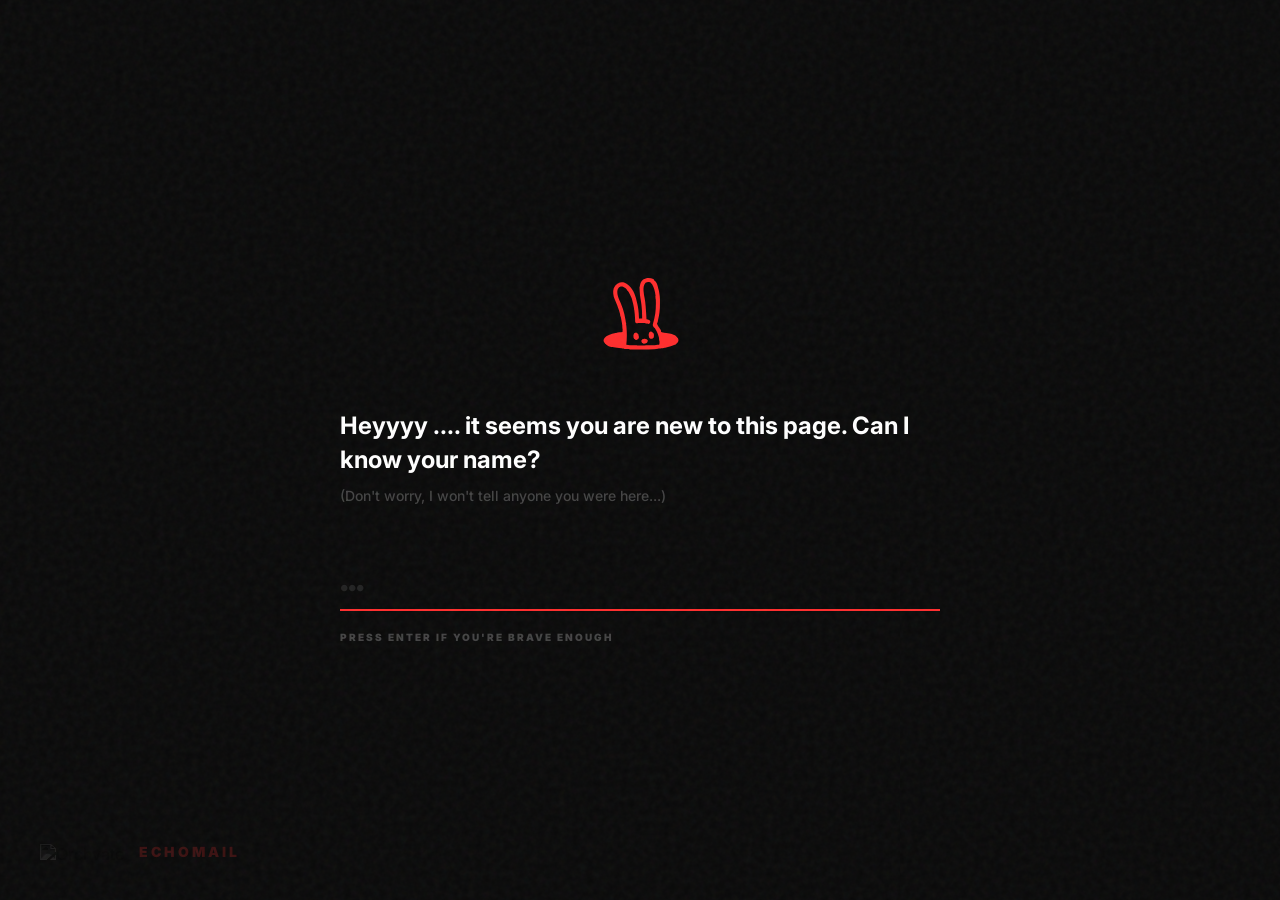
==== analytics.html @ 8ac5f7d0 "first commit" ====
<!DOCTYPE html>
<html lang="en">
<head>
    <meta charset="UTF-8">
    <meta name="viewport" content="width=device-width, initial-scale=1.0">
    <title>EchoMail | Analytics</title>
    <link rel="stylesheet" href="sidebar.css">
    <script src="sidebar.js"></script>
    <script>
        if (localStorage.getItem('blast_studio_auth') !== 'true') {
            window.location.href = 'login.html';
        }
    </script>
    <link href="https://fonts.googleapis.com/css2?family=Instrument+Serif:ital@0;1&family=Instrument+Sans:wght@400;600;700&display=swap" rel="stylesheet">
    <script src="https://cdn.jsdelivr.net/npm/chart.js"></script>
    <style>
        :root {
            --primary:    #FF2D2D;
            --secondary:  #FF2D2D;
            --bg:         #111111;
            --surface:    #161616;
            --border:     #333333;
            --text:       #FFFFFF;
            --text-sub:   #999999;
            --text-faint: #444444;
            --accent:     #FF2D2D;
        }

        * { box-sizing: border-box; margin: 0; padding: 0; font-family: 'Inter', sans-serif; }
        body {
            background-color: var(--bg);
            min-height: 100vh;
            color: var(--text);
            display: flex;
            position: relative;
        }
        body::before {
            content: "";
            position: fixed;
            top: 0; left: 0;
            width: 100%; height: 100%;
            background-image: url("data:image/svg+xml,%3Csvg viewBox='0 0 200 200' xmlns='http://www.w3.org/2000/svg'%3E%3Cfilter id='noiseFilter'%3E%3CfeTurbulence type='fractalNoise' baseFrequency='0.65' numOctaves='3' stitchTiles='stitch'/%3E%3C/filter%3E%3Crect width='100%25' height='100%25' filter='url(%23noiseFilter)'/%3E%3C/svg%3E");
            opacity: 0.04;
            pointer-events: none;
            z-index: 9999;
        }

        /* Local Styles */.dashboard-grid {
            display: grid;
            grid-template-columns: repeat(4, 1fr);
            gap: 18px;
            margin-bottom: 18px;
        }

        /* CARDS — transparent paper feel */
        .widget {
            background: #111111;
            border: 1px dashed #333333;
            border-radius: 4px;
            padding: 24px;
            transition: all 0.2s;
            position: relative;
            overflow: hidden;
        }
        .widget::before, .widget::after {
            content: '○';
            position: absolute;
            font-size: 10px;
            color: #444;
        }
        .widget::before { top: 10px; left: 10px; }
        .widget::after { top: 10px; right: 10px; }

        @media (max-width: 900px) { 
            .dashboard-grid { grid-template-columns: repeat(2, 1fr); } 
        }

        /* Tiers mapping */
        .tier-1 {
            grid-column: span 1;
            text-align: center;
            display: flex;
            flex-direction: column;
            justify-content: center;
        }

        .tier-2 {
            grid-column: span 2;
        }

        .tier-3 {
            grid-column: span 4;
            display: grid;
            grid-template-columns: repeat(3, 1fr);
            gap: 20px;
            background: transparent;
            box-shadow: none;
            padding: 0;
            border: none;
        }
        .tier-3::before { display: none; }

        .tier-3 > .widget {
            grid-column: span 1;
        }

        .widget-title {
            font-size: 12px;
            font-weight: 900;
            text-transform: uppercase;
            letter-spacing: 2px;
            color: var(--text-sub);
            margin-bottom: 15px;
        }

        /* KPI Specific */
        .kpi-value {
            font-size: 48px;
            font-weight: 900;
            color: #FFFFFF;
            margin: 5px 0;
            letter-spacing: -1.5px;
        }
        .kpi-sub {
            font-size: 13px;
            font-weight: 600;
            color: #bbbbbb;
        }

        /* Charts Container */
        .chart-container {
            position: relative;
            height: 250px;
            width: 100%;
        }

        /* Feed Specific — monochrome terminal style */
        .exception-feed {
            max-height: 250px;
            overflow-y: auto;
            font-family: 'Courier New', monospace;
            font-size: 12px;
            background: #ffffff;
            color: #0a0a0a;
            padding: 15px;
            border-radius: 12px;
            border: 1.5px solid var(--border);
        }
        .exception-feed li {
            margin-bottom: 8px;
            border-bottom: 1px solid #333;
            padding-bottom: 5px;
        }

        .loading-overlay {
            position: absolute;
            top: 0; left: 0; right: 0; bottom: 0;
            background: rgba(247,247,239,0.8);
            display: flex;
            justify-content: center;
            align-items: center;
            z-index: 10;
            border-radius: 20px;
        }
        .spinner {
            width: 24px; height: 24px;
            border: 3px solid #e0e0dc;
            border-top-color: #0a0a0a;
            border-radius: 50%;
            animation: spin 1s linear infinite;
        }
        @keyframes spin { to { transform: rotate(360deg); } }

        /* Error state */
        .error-message {
            color: var(--danger);
            font-size: 13px;
            text-align: center;
            padding: 20px;
        }

        /* Data Tables */
        .data-table {
            width: 100%;
            border-collapse: collapse;
            font-size: 13px;
        }
        .data-table th, .data-table td {
            padding: 12px;
            text-align: left;
            border-bottom: 1px solid rgba(0,0,0,0.05);
        }
        .data-table th {
            font-weight: 800;
            color: #000000; /* High contrast black text on light header */
            background: #e8e8e4;
            font-size: 10px;
            text-transform: uppercase;
            letter-spacing: 1.5px;
        }
        .data-table tr:hover td {
            background: rgba(0,0,0,0.02);
        }
        .badge {
            padding: 4px 8px;
            border-radius: 12px;
            font-size: 11px;
            font-weight: 600;
        }
        .badge.verified { background: #e8f8f5; color: #06907b; }
        .badge.pending { background: #fef9e7; color: #f1c40f; }

        @media (max-width: 1024px) {
            .dashboard-grid { grid-template-columns: repeat(2, 1fr); }
            .tier-3 { grid-template-columns: repeat(1, 1fr); }
        }
        @media (max-width: 600px) {
            .dashboard-grid { grid-template-columns: 1fr; }
            .tier-1, .tier-2 { grid-column: span 1; }
            .navbar { flex-direction: column; gap: 15px; }
        }

        /* REVEAL ANIMATION */
        @keyframes reveal {
            from { opacity: 0; transform: translateY(20px); }
            to { opacity: 1; transform: translateY(0); }
        }
        .sidebar { animation: reveal 0.8s cubic-bezier(0.16, 1, 0.3, 1) forwards; }
        .header { animation: reveal 0.8s cubic-bezier(0.16, 1, 0.3, 1) 0.2s forwards; opacity: 0; }
        .dashboard-grid { animation: reveal 1s cubic-bezier(0.16, 1, 0.3, 1) 0.4s forwards; opacity: 0; }
    </style>
</head>
<body>

    <div id="sidebar-placeholder"></div>

    <main class="main-content">
        <div class="header">
            <h1>A<span style="color:#e7e7e3">N</span>ALYTICS</h1>
            <p>Real-time telemetry and subscriber growth metrics from the production database.</p>
        </div>
        <style>
            .header { margin-bottom: 48px; }
            .header h1 { font-size: 72px; font-weight: 900; color: #FF2D2D; letter-spacing: -4px; line-height: 0.9; text-transform: uppercase; margin: 0; }
            .header p { font-size: 14px; color: #666; margin-top: 12px; font-weight: 600; text-transform: uppercase; letter-spacing: 1px; }
        </style>

    <!-- Tier 1: High-Level KPIs -->
    <div class="dashboard-grid">
        <div class="widget tier-1" id="w1-subscribers">
            <div class="loading-overlay"><div class="spinner"></div></div>
            <div class="widget-title">Verified Subscribers</div>
            <div class="kpi-value" id="val-subscribers">-</div>
            <div class="kpi-sub">Total Active List (SQL)</div>
        </div>
        <div class="widget tier-1" id="w2-crosspoll">
            <div class="loading-overlay"><div class="spinner"></div></div>
            <div class="widget-title">Cross-Pollination</div>
            <div class="kpi-value" id="val-crosspoll">-%</div>
            <div class="kpi-sub">Inquiry to Newsletter Opt-in (SQL)</div>
        </div>
        <div class="widget tier-1" id="w3-activetime">
            <div class="loading-overlay"><div class="spinner"></div></div>
            <div class="widget-title">Avg Active Time</div>
            <div class="kpi-value" id="val-activetime">-s</div>
            <div class="kpi-sub">Time on Page (KQL)</div>
        </div>
        <div class="widget tier-1" id="w4-mobile">
            <div class="loading-overlay"><div class="spinner"></div></div>
            <div class="widget-title">Mobile Traffic</div>
            <div class="kpi-value" id="val-mobile">-%</div>
            <div class="kpi-sub">Device Split (KQL)</div>
        </div>
    </div>

    <!-- Tier 2: Trends -->
    <div class="dashboard-grid">
        <div class="widget tier-2" id="w5-growth">
            <div class="loading-overlay"><div class="spinner"></div></div>
            <div class="widget-title">Subscriber Growth</div>
            <div class="chart-container"><canvas id="chart-growth"></canvas></div>
        </div>
        <div class="widget tier-2" id="w6-funnel">
            <div class="loading-overlay"><div class="spinner"></div></div>
            <div class="widget-title">Verification Funnel</div>
            <div class="chart-container"><canvas id="chart-funnel"></canvas></div>
        </div>
    </div>
    
    <div class="dashboard-grid">
        <div class="widget tier-2" id="w7-latency">
            <div class="loading-overlay"><div class="spinner"></div></div>
            <div class="widget-title">API Latency Health</div>
            <div class="chart-container"><canvas id="chart-latency"></canvas></div>
        </div>
        <div class="widget tier-2" id="w8-scroll">
            <div class="loading-overlay"><div class="spinner"></div></div>
            <div class="widget-title">Scroll Depth Drop-off</div>
            <div class="chart-container"><canvas id="chart-scroll"></canvas></div>
        </div>
    </div>

    <!-- Tier 3: Content & Exceptions -->
    <div class="dashboard-grid tier-3">
        <div class="widget" id="w9-topics">
            <div class="loading-overlay"><div class="spinner"></div></div>
            <div class="widget-title">Top Inquiry Topics</div>
            <div class="chart-container"><canvas id="chart-topics"></canvas></div>
        </div>
        
        <div class="widget" id="w10-exceptions" style="grid-column: span 2;">
            <div class="loading-overlay"><div class="spinner"></div></div>
            <div class="widget-title">Live JS Exceptions Feed</div>
            <ul class="exception-feed" id="feed-exceptions">
                <!-- Populated via KQL -->
            </ul>
        </div>
    </div>

    <!-- Tier 4: Data Tables -->
    <div class="dashboard-grid" style="grid-template-columns: 1fr 1fr;">
        <div class="widget" id="w11-subscribers" style="grid-column: span 1;">
            <div class="loading-overlay"><div class="spinner"></div></div>
            <div class="widget-title">Recent Subscribers</div>
            <div style="overflow-x: auto; max-height: 250px;">
                <table class="data-table">
                    <thead><tr><th>Name</th><th>Email</th><th>Status</th></tr></thead>
                    <tbody id="table-subscribers"></tbody>
                </table>
            </div>
        </div>
        
        <div class="widget" id="w12-inquiries" style="grid-column: span 1;">
            <div class="loading-overlay"><div class="spinner"></div></div>
            <div class="widget-title">Recent Inquiries</div>
            <div style="overflow-x: auto; max-height: 250px;">
                <table class="data-table">
                    <thead><tr><th>Name</th><th>Topic</th><th>Message</th></tr></thead>
                    <tbody id="table-inquiries"></tbody>
                </table>
            </div>
        </div>
    </div>

    <script>
        // Chart Config Defaults
        Chart.defaults.font.family = "'Inter', sans-serif";
        Chart.defaults.color = '#FFFFFF';
        Chart.defaults.plugins.legend.labels.color = '#FFFFFF';
        Chart.defaults.plugins.tooltip.backgroundColor = '#1a1a1a';
        
        // Scale Defaults
        Chart.defaults.scales.category.grid = { color: 'rgba(255, 255, 255, 0.1)' };
        Chart.defaults.scales.linear.grid = { color: 'rgba(255, 255, 255, 0.1)' };
        Chart.defaults.scales.category.ticks = { color: '#bbbbbb' };
        Chart.defaults.scales.linear.ticks = { color: '#bbbbbb' };
        
        const colors = {
            primary: '#FFFFFF',
            secondary: '#FF2D2D',
            accent1: '#FFFFFF',
            accent2: '#bbbbbb',
            accent3: '#333333',
            bgPrimary: 'rgba(255, 45, 45, 0.1)',
            bgSecondary: 'rgba(255, 255, 255, 0.05)'
        };

        // Utility: Fetch and remove spinner
        async function fetchWidgetData(endpoint, widgetId) {
            try {
                const res = await fetch(endpoint);
                if (!res.ok) throw new Error('API Error');
                const data = await res.json();
                document.querySelector(`#${widgetId} .loading-overlay`).style.display = 'none';
                return data;
            } catch (err) {
                const widget = document.getElementById(widgetId);
                widget.querySelector('.loading-overlay').style.display = 'none';
                const errDiv = document.createElement('div');
                errDiv.className = 'error-message';
                errDiv.innerText = 'Failed to load data. Check configuration.';
                widget.appendChild(errDiv);
                return null;
            }
        }

        async function initDashboard() {
            // TIER 1: KPIs
            const kpis = await fetchWidgetData('/api/analytics/kpis', 'w1-subscribers');
            if (kpis) {
                document.getElementById('val-subscribers').innerText = kpis.totalVerified.toLocaleString();
                document.getElementById('val-crosspoll').innerText = kpis.crossPollinationRate.toFixed(1) + '%';
                
                // Hide other spinners manually since they shared the API call
                document.querySelector('#w2-crosspoll .loading-overlay').style.display = 'none';
            }
            
            const kqlKpis = await fetchWidgetData('/api/analytics/kql-kpis', 'w3-activetime');
            if (kqlKpis) {
                document.getElementById('val-activetime').innerText = kqlKpis.avgActiveTime + 's';
                document.getElementById('val-mobile').innerText = kqlKpis.mobilePercentage.toFixed(1) + '%';
                document.querySelector('#w4-mobile .loading-overlay').style.display = 'none';
            }

            // TIER 2 & 3: CHARTS
            
            // 1. Growth Line Chart
            const growthData = await fetchWidgetData('/api/analytics/growth', 'w5-growth');
            if (growthData) {
                new Chart(document.getElementById('chart-growth'), {
                    type: 'line',
                    data: {
                        labels: growthData.labels,
                        datasets: [{
                            label: 'New Subscribers',
                            data: growthData.values,
                            borderColor: colors.primary,
                            backgroundColor: colors.bgPrimary,
                            fill: true,
                            tension: 0.4
                        }]
                    },
                    options: { maintainAspectRatio: false, plugins: { legend: { display: false } } }
                });
            }

            // 2. Funnel (Bar Chart styled as funnel)
            const funnelData = await fetchWidgetData('/api/analytics/funnel', 'w6-funnel');
            if (funnelData) {
                new Chart(document.getElementById('chart-funnel'), {
                    type: 'bar',
                    data: {
                        labels: ['Total Signups', 'Pending', 'Verified'],
                        datasets: [{
                            data: [funnelData.total, funnelData.pending, funnelData.verified],
                            backgroundColor: [colors.accent1, colors.accent2, colors.secondary],
                            borderRadius: 6
                        }]
                    },
                    options: { 
                        maintainAspectRatio: false, 
                        plugins: { legend: { display: false } },
                        indexAxis: 'y'
                    }
                });
            }

            // 3. Topics Donut
            const topicsData = await fetchWidgetData('/api/analytics/topics', 'w9-topics');
            if (topicsData) {
                new Chart(document.getElementById('chart-topics'), {
                    type: 'doughnut',
                    data: {
                        labels: topicsData.labels,
                        datasets: [{
                            data: topicsData.values,
                            backgroundColor: [colors.primary, colors.secondary, colors.accent1, colors.accent2, colors.accent3],
                            borderWidth: 0
                        }]
                    },
                    options: { maintainAspectRatio: false, cutout: '70%' }
                });
            }

            // 4. API Latency Line Chart (KQL)
            const latencyData = await fetchWidgetData('/api/analytics/latency', 'w7-latency');
            if (latencyData) {
                new Chart(document.getElementById('chart-latency'), {
                    type: 'line',
                    data: {
                        labels: latencyData.labels,
                        datasets: [{
                            label: 'Avg Latency (ms)',
                            data: latencyData.values,
                            borderColor: colors.secondary,
                            tension: 0.1,
                            pointRadius: 2
                        }]
                    },
                    options: { maintainAspectRatio: false }
                });
            }

            // 5. Scroll Depth (KQL)
            const scrollData = await fetchWidgetData('/api/analytics/scroll', 'w8-scroll');
            if (scrollData) {
                new Chart(document.getElementById('chart-scroll'), {
                    type: 'bar',
                    data: {
                        labels: scrollData.labels, // e.g. 25%, 50%, 75%, 100%
                        datasets: [{
                            label: 'Users reached',
                            data: scrollData.values,
                            backgroundColor: colors.primary,
                            borderRadius: 4
                        }]
                    },
                    options: { maintainAspectRatio: false }
                });
            }

            // 6. Exceptions Feed
            const exceptions = await fetchWidgetData('/api/analytics/exceptions', 'w10-exceptions');
            if (exceptions && exceptions.length > 0) {
                const list = document.getElementById('feed-exceptions');
                list.innerHTML = exceptions.map(e => 
                    `<li>[${new Date(e.timestamp).toLocaleTimeString()}] <strong>${e.type}</strong>: ${e.message} <br/><span style="color:#888;font-size:10px;">${e.url}</span></li>`
                ).join('');
            } else if (exceptions) {
                document.getElementById('feed-exceptions').innerHTML = '<li>No recent exceptions detected! All good.</li>';
            }

            // 7. Recent Subscribers
            const subscribers = await fetchWidgetData('/api/analytics/recent-subscribers', 'w11-subscribers');
            if (subscribers) {
                const tbody = document.getElementById('table-subscribers');
                tbody.innerHTML = subscribers.map(s => `
                    <tr>
                        <td><strong>${s.name}</strong></td>
                        <td>${s.email}</td>
                        <td><span class="badge ${s.isVerified ? 'verified' : 'pending'}">${s.isVerified ? 'Verified' : 'Pending'}</span></td>
                    </tr>
                `).join('');
            }

            // 8. Recent Inquiries
            const inquiries = await fetchWidgetData('/api/analytics/recent-inquiries', 'w12-inquiries');
            if (inquiries) {
                const tbody = document.getElementById('table-inquiries');
                tbody.innerHTML = inquiries.map(i => `
                    <tr>
                        <td><strong>${i.name}</strong><br><span style="color:#888; font-size:11px;">${i.email}</span></td>
                        <td>${i.topic}</td>
                        <td style="max-width: 150px; overflow: hidden; text-overflow: ellipsis; white-space: nowrap;" title="${i.message}">${i.message}</td>
                    </tr>
                `).join('');
            }
        }

        document.addEventListener('DOMContentLoaded', initDashboard);
    </script>
    </main>
</body>
</html>
---- sidebar.css ----
/* BLAST STUDIO - LIQUID RIGHT NAV SYSTEM */

:root {
  --nav-bg: rgba(255, 255, 255, 0.03);
  --nav-blur: 20px;
  --nav-border: rgba(255, 255, 255, 0.1);
  --nav-text: #FFFFFF;
  --nav-active-bg: rgba(255, 255, 255, 0.1);
  --nav-collapsed: 70px;
  --nav-expanded: 220px;
}

.sidebar {
  position: fixed;
  right: 20px;
  top: 20px;
  bottom: 20px;
  width: var(--nav-collapsed);
  background: var(--nav-bg);
  backdrop-filter: blur(var(--nav-blur));
  -webkit-backdrop-filter: blur(var(--nav-blur));
  border: 1px solid var(--nav-border);
  border-radius: 40px;
  display: flex;
  flex-direction: column;
  align-items: center;
  padding: 30px 10px;
  z-index: 10000;
  transition: width 0.4s cubic-bezier(0.16, 1, 0.3, 1);
  overflow: hidden;
}

.sidebar:hover {
  width: var(--nav-expanded);
}

.sidebar-header {
  display: flex;
  flex-direction: row-reverse;
  align-items: center;
  justify-content: flex-start;
  width: 100%;
  padding: 0 5px;
  margin-bottom: 30px;
  box-sizing: border-box;
}

.sidebar-logo {
  height: 28px;
  width: 28px;
  background-color: #FF2D2D;
  -webkit-mask: url('logo.svg') no-repeat center / contain;
  mask: url('logo.svg') no-repeat center / contain;
  flex-shrink: 0;
}

.sidebar-brand {
  color: #fff;
  font-weight: 900;
  letter-spacing: 2px;
  font-size: 14px;
  opacity: 0;
  width: 0;
  white-space: nowrap;
  transition: all 0.3s cubic-bezier(0.16, 1, 0.3, 1);
  text-align: right;
  overflow: hidden;
}

.sidebar:hover .sidebar-brand {
  opacity: 1;
  width: auto;
  margin-right: 12px;
}

.sidebar-footer {
  margin-top: auto; /* Pushes footer to bottom */
  padding: 20px 0 0 0;
  display: flex;
  justify-content: center;
  align-items: center;
  opacity: 0;
  pointer-events: none;
  transition: opacity 0.3s cubic-bezier(0.16, 1, 0.3, 1);
  width: 100%;
}

.sidebar:hover .sidebar-footer {
  opacity: 1;
  pointer-events: auto;
}

.sidebar-footer img {
  height: 22px;
  filter: brightness(0) invert(1); /* Forces the entire logo to render as pure solid white */
  transition: height 0.3s;
}

.nav-links {
  display: flex;
  flex-direction: column;
  gap: 10px;
  width: 100%;
}

.nav-links a {
  position: relative;
  text-decoration: none;
  color: rgba(255, 255, 255, 0.6);
  font-weight: 700;
  font-size: 11px;
  text-transform: uppercase;
  letter-spacing: 1px;
  padding: 15px;
  border-radius: 100px;
  transition: all 0.3s;
  display: flex;
  flex-direction: row-reverse; /* Icon on the right edge */
  align-items: center;
  justify-content: flex-start;
  width: 100%;
  box-sizing: border-box;
}

.nav-links a svg {
  width: 20px;
  height: 20px;
  min-width: 20px;
  stroke-width: 2;
  transition: all 0.3s;
}

.nav-links a span {
  opacity: 0;
  width: 0;
  white-space: nowrap;
  transition: all 0.3s cubic-bezier(0.16, 1, 0.3, 1);
  text-align: right;
}

.sidebar:hover .nav-links a {
  background: rgba(255, 255, 255, 0.03);
  color: #FFFFFF;
}

.sidebar:hover .nav-links a span {
  opacity: 1;
  width: auto;
  flex-grow: 1; /* Pushes the icon to the right side of the pill */
  margin-right: 15px; /* Gap between text and icon */
}

.nav-links a.active {
  background: var(--nav-active-bg);
  color: #FFFFFF !important;
}

/* Adjust Main Content for Right Sidebar */
.main-content {
  margin-left: 0 !important;
  margin-right: 100px !important;
  margin-top: 0 !important;
  padding: 60px;
  width: calc(100% - 100px) !important;
}
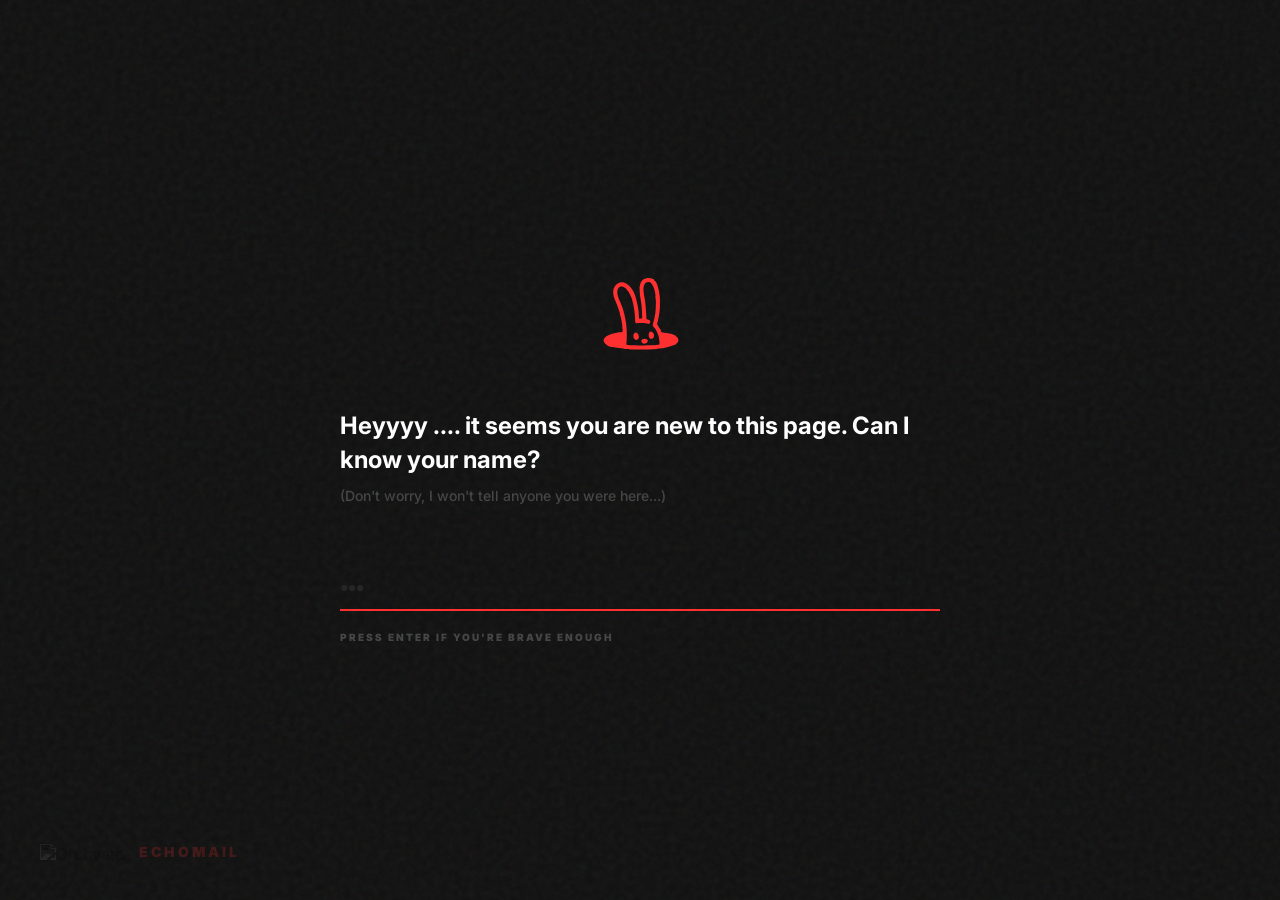
==== commit 3a62d11c: "UI enhancements and bug fixes across dashboard, subscribers, and sidebar" ====
--- a/analytics.html
+++ b/analytics.html
@@ -7,24 +7,27 @@
     <link rel="stylesheet" href="sidebar.css">
     <script src="sidebar.js"></script>
     <script>
-        if (localStorage.getItem('blast_studio_auth') !== 'true') {
+      let currentUserEmail = sessionStorage.getItem('userEmail');
+      async function checkAuthStatus() {
+        if (currentUserEmail) return;
+        try {
+          const res = await fetch('/api/auth/user');
+          const data = await res.json();
+          if (!data.isAuthenticated) {
             window.location.href = 'login.html';
-        }
+            return;
+          }
+          sessionStorage.setItem('userEmail', data.email?.toLowerCase());
+        } catch (e) {
+          window.location.href = 'login.html';
+        }
+      }
+      checkAuthStatus();
     </script>
     <link href="https://fonts.googleapis.com/css2?family=Instrument+Serif:ital@0;1&family=Instrument+Sans:wght@400;600;700&display=swap" rel="stylesheet">
     <script src="https://cdn.jsdelivr.net/npm/chart.js"></script>
+    <script src="https://cdnjs.cloudflare.com/ajax/libs/gsap/3.12.5/gsap.min.js"></script>
     <style>
-        :root {
-            --primary:    #FF2D2D;
-            --secondary:  #FF2D2D;
-            --bg:         #111111;
-            --surface:    #161616;
-            --border:     #333333;
-            --text:       #FFFFFF;
-            --text-sub:   #999999;
-            --text-faint: #444444;
-            --accent:     #FF2D2D;
-        }
 
         * { box-sizing: border-box; margin: 0; padding: 0; font-family: 'Inter', sans-serif; }
         body {
@@ -33,6 +36,7 @@
             color: var(--text);
             display: flex;
             position: relative;
+            transition: background-color 0.3s, color 0.3s;
         }
         body::before {
             content: "";
@@ -54,19 +58,23 @@
 
         /* CARDS — transparent paper feel */
         .widget {
-            background: #111111;
-            border: 1px dashed #333333;
+            background: var(--surface);
+            border: 1px dashed var(--border);
             border-radius: 4px;
             padding: 24px;
-            transition: all 0.2s;
+            /* Animation: translateY only — no shadow to avoid phantom card artifact */
+            transition: transform 150ms cubic-bezier(0.34, 1.56, 0.64, 1);
             position: relative;
             overflow: hidden;
+        }
+        .widget:hover {
+            transform: translateY(-2px);
         }
         .widget::before, .widget::after {
             content: '○';
             position: absolute;
             font-size: 10px;
-            color: #444;
+            color: var(--text-faint);
         }
         .widget::before { top: 10px; left: 10px; }
         .widget::after { top: 10px; right: 10px; }
@@ -117,14 +125,14 @@
         .kpi-value {
             font-size: 48px;
             font-weight: 900;
-            color: #FFFFFF;
+            color: var(--text);
             margin: 5px 0;
             letter-spacing: -1.5px;
         }
         .kpi-sub {
             font-size: 13px;
             font-weight: 600;
-            color: #bbbbbb;
+            color: var(--text-sub);
         }
 
         /* Charts Container */
@@ -140,32 +148,33 @@
             overflow-y: auto;
             font-family: 'Courier New', monospace;
             font-size: 12px;
-            background: #ffffff;
-            color: #0a0a0a;
+            background: var(--bg);
+            color: var(--text);
             padding: 15px;
             border-radius: 12px;
             border: 1.5px solid var(--border);
         }
         .exception-feed li {
             margin-bottom: 8px;
-            border-bottom: 1px solid #333;
+            border-bottom: 1px solid var(--border);
             padding-bottom: 5px;
         }
 
         .loading-overlay {
             position: absolute;
             top: 0; left: 0; right: 0; bottom: 0;
-            background: rgba(247,247,239,0.8);
+            background: var(--surface);
+            opacity: 0.8;
             display: flex;
             justify-content: center;
             align-items: center;
             z-index: 10;
-            border-radius: 20px;
+            border-radius: 4px;
         }
         .spinner {
             width: 24px; height: 24px;
-            border: 3px solid #e0e0dc;
-            border-top-color: #0a0a0a;
+            border: 3px solid var(--border);
+            border-top-color: var(--primary);
             border-radius: 50%;
             animation: spin 1s linear infinite;
         }
@@ -198,8 +207,15 @@
             text-transform: uppercase;
             letter-spacing: 1.5px;
         }
+        /* Animation: row hover slide-right — Delight per handbook §3.3 */
+        .data-table tbody tr {
+            transition: transform 150ms cubic-bezier(0.16, 1, 0.3, 1);
+        }
         .data-table tr:hover td {
             background: rgba(0,0,0,0.02);
+        }
+        .data-table tbody tr:hover {
+            transform: translateX(3px);
         }
         .badge {
             padding: 4px 8px;
@@ -220,14 +236,42 @@
             .navbar { flex-direction: column; gap: 15px; }
         }
 
-        /* REVEAL ANIMATION */
-        @keyframes reveal {
-            from { opacity: 0; transform: translateY(20px); }
-            to { opacity: 1; transform: translateY(0); }
-        }
-        .sidebar { animation: reveal 0.8s cubic-bezier(0.16, 1, 0.3, 1) forwards; }
-        .header { animation: reveal 0.8s cubic-bezier(0.16, 1, 0.3, 1) 0.2s forwards; opacity: 0; }
-        .dashboard-grid { animation: reveal 1s cubic-bezier(0.16, 1, 0.3, 1) 0.4s forwards; opacity: 0; }
+        /* SHIMMER SKELETON */
+        .skeleton {
+            background: linear-gradient(90deg, var(--surface) 25%, var(--border) 50%, var(--surface) 75%);
+            background-size: 200% 100%;
+            animation: shimmer 1.5s infinite;
+            border-radius: 4px;
+        }
+        @keyframes shimmer {
+            0% { background-position: 200% 0; }
+            100% { background-position: -200% 0; }
+        }
+        .skeleton-kpi { height: 48px; width: 60%; margin: 10px auto; }
+        .skeleton-chart { height: 200px; width: 100%; }
+
+        /* REVEAL ANIMATION Handled by GSAP */
+
+        /* KPI value pop — State Transition: signals data has loaded (handbook §10 Step 4) */
+        @keyframes kpiPop {
+          0%   { transform: scale(1);    }
+          40%  { transform: scale(1.06); }
+          100% { transform: scale(1);    }
+        }
+        .kpi-pop {
+          animation: kpiPop 350ms cubic-bezier(0.34, 1.56, 0.64, 1) forwards;
+        }
+
+        /* ── Accessibility: prefers-reduced-motion (handbook §8.4) ─────────── */
+        @media (prefers-reduced-motion: reduce) {
+            *,
+            *::before,
+            *::after {
+                animation-duration:        0.01ms !important;
+                animation-iteration-count: 1      !important;
+                transition-duration:       0.01ms !important;
+            }
+        }
     </style>
 </head>
 <body>
@@ -236,7 +280,7 @@
 
     <main class="main-content">
         <div class="header">
-            <h1>A<span style="color:#e7e7e3">N</span>ALYTICS</h1>
+            <h1 id="main-title">ANALYTICS</h1>
             <p>Real-time telemetry and subscriber growth metrics from the production database.</p>
         </div>
         <style>
@@ -273,6 +317,34 @@
         </div>
     </div>
 
+    <!-- Frontend Performance Row -->
+    <div class="dashboard-grid">
+        <div class="widget tier-1" id="w-perf-load">
+            <div class="loading-overlay"><div class="spinner"></div></div>
+            <div class="widget-title">Avg Page Load</div>
+            <div class="kpi-value" id="val-page-load">-ms</div>
+            <div class="kpi-sub">Time to Interactive (KQL)</div>
+        </div>
+        <div class="widget tier-1" id="w-perf-dom">
+            <div class="loading-overlay"><div class="spinner"></div></div>
+            <div class="widget-title">DOM Content</div>
+            <div class="kpi-value" id="val-dom-content">-ms</div>
+            <div class="kpi-sub">DOM Ready Time (KQL)</div>
+        </div>
+        <div class="widget tier-1" id="w-geo-top">
+            <div class="loading-overlay"><div class="spinner"></div></div>
+            <div class="widget-title">Top Region</div>
+            <div class="kpi-value" id="val-top-geo">-</div>
+            <div class="kpi-sub">Most Active Country (KQL)</div>
+        </div>
+        <div class="widget tier-1" id="w-browser-top">
+            <div class="loading-overlay"><div class="spinner"></div></div>
+            <div class="widget-title">Main Browser</div>
+            <div class="kpi-value" id="val-top-browser">-</div>
+            <div class="kpi-sub">User Preference (KQL)</div>
+        </div>
+    </div>
+
     <!-- Tier 2: Trends -->
     <div class="dashboard-grid">
         <div class="widget tier-2" id="w5-growth">
@@ -300,7 +372,28 @@
         </div>
     </div>
 
-    <!-- Tier 3: Content & Exceptions -->
+    <!-- Tier 3: Content & Demographics -->
+    <div class="dashboard-grid tier-3">
+        <div class="widget" id="w-top-pages">
+            <div class="loading-overlay"><div class="spinner"></div></div>
+            <div class="widget-title">Top Visited Pages</div>
+            <div class="chart-container"><canvas id="chart-pages"></canvas></div>
+        </div>
+        
+        <div class="widget" id="w-geo-dist">
+            <div class="loading-overlay"><div class="spinner"></div></div>
+            <div class="widget-title">Global Reach</div>
+            <div class="chart-container"><canvas id="chart-geo"></canvas></div>
+        </div>
+
+        <div class="widget" id="w-browser-dist">
+            <div class="loading-overlay"><div class="spinner"></div></div>
+            <div class="widget-title">Browser Breakdown</div>
+            <div class="chart-container"><canvas id="chart-browsers"></canvas></div>
+        </div>
+    </div>
+
+    <!-- Exceptions & Content -->
     <div class="dashboard-grid tier-3">
         <div class="widget" id="w9-topics">
             <div class="loading-overlay"><div class="spinner"></div></div>
@@ -343,27 +436,34 @@
     </div>
 
     <script>
+        const isLight = document.documentElement.classList.contains('light-mode');
+        
         // Chart Config Defaults
         Chart.defaults.font.family = "'Inter', sans-serif";
-        Chart.defaults.color = '#FFFFFF';
-        Chart.defaults.plugins.legend.labels.color = '#FFFFFF';
-        Chart.defaults.plugins.tooltip.backgroundColor = '#1a1a1a';
+        Chart.defaults.color = isLight ? '#1D1D1F' : '#FFFFFF';
+        Chart.defaults.plugins.legend.labels.color = isLight ? '#1D1D1F' : '#FFFFFF';
+        Chart.defaults.plugins.tooltip.backgroundColor = isLight ? '#FFFFFF' : '#1a1a1a';
+        Chart.defaults.plugins.tooltip.titleColor = isLight ? '#000000' : '#FFFFFF';
+        Chart.defaults.plugins.tooltip.bodyColor = isLight ? '#000000' : '#FFFFFF';
         
         // Scale Defaults
-        Chart.defaults.scales.category.grid = { color: 'rgba(255, 255, 255, 0.1)' };
-        Chart.defaults.scales.linear.grid = { color: 'rgba(255, 255, 255, 0.1)' };
-        Chart.defaults.scales.category.ticks = { color: '#bbbbbb' };
-        Chart.defaults.scales.linear.ticks = { color: '#bbbbbb' };
+        Chart.defaults.scales.category.grid = { color: isLight ? 'rgba(0, 0, 0, 0.05)' : 'rgba(255, 255, 255, 0.1)' };
+        Chart.defaults.scales.linear.grid = { color: isLight ? 'rgba(0, 0, 0, 0.05)' : 'rgba(255, 255, 255, 0.1)' };
+        Chart.defaults.scales.category.ticks = { color: isLight ? '#86868B' : '#bbbbbb' };
+        Chart.defaults.scales.linear.ticks = { color: isLight ? '#86868B' : '#bbbbbb' };
         
         const colors = {
-            primary: '#FFFFFF',
+            primary: isLight ? '#1D1D1F' : '#FFFFFF',
             secondary: '#FF2D2D',
-            accent1: '#FFFFFF',
-            accent2: '#bbbbbb',
-            accent3: '#333333',
+            accent1: isLight ? '#86868B' : '#FFFFFF',
+            accent2: isLight ? '#C1C1C6' : '#bbbbbb',
+            accent3: isLight ? '#F5F5F7' : '#333333',
             bgPrimary: 'rgba(255, 45, 45, 0.1)',
-            bgSecondary: 'rgba(255, 255, 255, 0.05)'
+            bgSecondary: isLight ? 'rgba(0, 0, 0, 0.02)' : 'rgba(255, 255, 255, 0.05)'
         };
+
+        // Listen for theme changes and reload to refresh charts
+        window.addEventListener('themeChanged', () => location.reload());
 
         // Utility: Fetch and remove spinner
         async function fetchWidgetData(endpoint, widgetId) {
@@ -375,169 +475,279 @@
                 return data;
             } catch (err) {
                 const widget = document.getElementById(widgetId);
-                widget.querySelector('.loading-overlay').style.display = 'none';
-                const errDiv = document.createElement('div');
-                errDiv.className = 'error-message';
-                errDiv.innerText = 'Failed to load data. Check configuration.';
-                widget.appendChild(errDiv);
+                if (widget) {
+                    const overlay = widget.querySelector('.loading-overlay');
+                    if (overlay) overlay.style.display = 'none';
+                    const errDiv = document.createElement('div');
+                    errDiv.className = 'error-message';
+                    errDiv.innerText = 'Failed to load data.';
+                    widget.appendChild(errDiv);
+                }
                 return null;
             }
         }
 
+        // GSAP Number Counter
+        function animateNumber(id, endValue, suffix = '', decimals = 0) {
+            const el = document.getElementById(id);
+            if (!el) return;
+            const obj = { value: 0 };
+            gsap.to(obj, {
+                value: endValue,
+                duration: 2,
+                ease: "power3.out",
+                onUpdate: () => {
+                    el.innerText = obj.value.toLocaleString(undefined, {
+                        minimumFractionDigits: decimals,
+                        maximumFractionDigits: decimals
+                    }) + suffix;
+                },
+                onComplete: () => {
+                    /* Animation: pop scale on finish — State Transition: data loaded */
+                    el.classList.remove('kpi-pop');
+                    void el.offsetWidth; // force reflow so re-adding the class triggers animation
+                    el.classList.add('kpi-pop');
+                    el.addEventListener('animationend', () => el.classList.remove('kpi-pop'), { once: true });
+                }
+            });
+        }
+
+        // GSAP Text Scramble (Free version approach)
+        function animateText(id, finalValue, duration = 1.5) {
+            const el = document.getElementById(id);
+            if (!el) return;
+            const chars = "ABCDEFGHIJKLMNOPQRSTUVWXYZ0123456789";
+            const obj = { i: 0 };
+            gsap.to(obj, {
+                i: finalValue.length,
+                duration: duration,
+                ease: "power1.inOut",
+                onUpdate: () => {
+                    let scrambled = "";
+                    for (let j = 0; j < finalValue.length; j++) {
+                        if (j < Math.floor(obj.i)) {
+                            scrambled += finalValue[j];
+                        } else {
+                            scrambled += chars[Math.floor(Math.random() * chars.length)];
+                        }
+                    }
+                    el.innerText = scrambled;
+                }
+            });
+        }
+
         async function initDashboard() {
-            // TIER 1: KPIs
-            const kpis = await fetchWidgetData('/api/analytics/kpis', 'w1-subscribers');
-            if (kpis) {
-                document.getElementById('val-subscribers').innerText = kpis.totalVerified.toLocaleString();
-                document.getElementById('val-crosspoll').innerText = kpis.crossPollinationRate.toFixed(1) + '%';
-                
-                // Hide other spinners manually since they shared the API call
-                document.querySelector('#w2-crosspoll .loading-overlay').style.display = 'none';
+            // TIER 1: KPIs (SQL based)
+            fetchWidgetData('/api/analytics/kpis', 'w1-subscribers').then(kpis => {
+                if (kpis && kpis.totalVerified !== undefined) {
+                    animateNumber('val-subscribers', kpis.totalVerified);
+                    animateNumber('val-crosspoll', kpis.crossPollinationRate || 0, '%', 1);
+                }
+                const crossOverlay = document.querySelector('#w2-crosspoll .loading-overlay');
+                if (crossOverlay) crossOverlay.style.display = 'none';
+            });
+            
+            // KQL Based KPIs
+            fetchWidgetData('/api/analytics/kql-kpis', 'w3-activetime').then(kqlKpis => {
+                if (kqlKpis && kqlKpis.avgActiveTime !== undefined) {
+                    animateNumber('val-activetime', kqlKpis.avgActiveTime, 's', 1);
+                    animateNumber('val-mobile', kqlKpis.mobilePercentage || 0, '%', 1);
+                } else {
+                    const at = document.getElementById('val-activetime');
+                    const mb = document.getElementById('val-mobile');
+                    if (at) at.innerText = '0s';
+                    if (mb) mb.innerText = '0.0%';
+                }
+                const mobileOverlay = document.querySelector('#w4-mobile .loading-overlay');
+                if (mobileOverlay) mobileOverlay.style.display = 'none';
+            });
+            
+            // Frontend Performance
+            fetchWidgetData('/api/analytics/performance', 'w-perf-load').then(perf => {
+                if (perf && perf.pageLoad !== undefined) {
+                    animateNumber('val-page-load', perf.pageLoad, 'ms');
+                    animateNumber('val-dom-content', perf.domContent, 'ms');
+                } else {
+                    const pl = document.getElementById('val-page-load');
+                    const dc = document.getElementById('val-dom-content');
+                    if (pl) pl.innerText = '0ms';
+                    if (dc) dc.innerText = '0ms';
+                }
+                const domOverlay = document.querySelector('#w-perf-dom .loading-overlay');
+                if (domOverlay) domOverlay.style.display = 'none';
+            });
+
+            // Geo Distribution
+            fetchWidgetData('/api/analytics/geo', 'w-geo-dist').then(geoData => {
+                if (geoData && geoData.labels && geoData.labels.length > 0) {
+                    animateText('val-top-geo', geoData.labels[0].toUpperCase());
+                    new Chart(document.getElementById('chart-geo'), {
+                        type: 'bar',
+                        data: {
+                            labels: geoData.labels,
+                            datasets: [{ label: 'Users', data: geoData.values, backgroundColor: colors.secondary, borderRadius: 4 }]
+                        },
+                        options: { maintainAspectRatio: false, indexAxis: 'y' }
+                    });
+                } else {
+                    const geoVal = document.getElementById('val-top-geo');
+                    if (geoVal) geoVal.innerText = 'N/A';
+                }
+                const geoTopOverlay = document.querySelector('#w-geo-top .loading-overlay');
+                if (geoTopOverlay) geoTopOverlay.style.display = 'none';
+            });
+
+            // Browser Distribution
+            fetchWidgetData('/api/analytics/browsers', 'w-browser-dist').then(browserData => {
+                if (browserData && browserData.labels && browserData.labels.length > 0) {
+                    animateText('val-top-browser', browserData.labels[0].toUpperCase());
+                    new Chart(document.getElementById('chart-browsers'), {
+                        type: 'doughnut',
+                        data: {
+                            labels: browserData.labels,
+                            datasets: [{ data: browserData.values, backgroundColor: [colors.primary, colors.secondary, colors.accent1, colors.accent2, colors.accent3], borderWidth: 0 }]
+                        },
+                        options: { maintainAspectRatio: false, cutout: '70%' }
+                    });
+                } else {
+                    const browserVal = document.getElementById('val-top-browser');
+                    if (browserVal) browserVal.innerText = 'N/A';
+                }
+                const browserTopOverlay = document.querySelector('#w-browser-top .loading-overlay');
+                if (browserTopOverlay) browserTopOverlay.style.display = 'none';
+            });
+
+            // TIER 2 & 3: CHARTS
+            fetchWidgetData('/api/analytics/growth', 'w5-growth').then(growthData => {
+                if (growthData && growthData.labels) {
+                    new Chart(document.getElementById('chart-growth'), {
+                        type: 'line',
+                        data: {
+                            labels: growthData.labels,
+                            datasets: [{ label: 'New Subscribers', data: growthData.values, borderColor: colors.primary, backgroundColor: colors.bgPrimary, fill: true, tension: 0.4 }]
+                        },
+                        options: { maintainAspectRatio: false, plugins: { legend: { display: false } } }
+                    });
+                }
+            });
+
+            fetchWidgetData('/api/analytics/funnel', 'w6-funnel').then(funnelData => {
+                if (funnelData && funnelData.total !== undefined) {
+                    new Chart(document.getElementById('chart-funnel'), {
+                        type: 'bar',
+                        data: {
+                            labels: ['Total Signups', 'Pending', 'Verified'],
+                            datasets: [{ data: [funnelData.total, funnelData.pending, funnelData.verified], backgroundColor: [colors.accent1, colors.accent2, colors.secondary], borderRadius: 6 }]
+                        },
+                        options: { maintainAspectRatio: false, plugins: { legend: { display: false } }, indexAxis: 'y' }
+                    });
+                }
+            });
+
+            fetchWidgetData('/api/analytics/pages', 'w-top-pages').then(pageData => {
+                if (pageData && pageData.labels) {
+                    new Chart(document.getElementById('chart-pages'), {
+                        type: 'bar',
+                        data: {
+                            labels: pageData.labels.map(url => url.replace('https://', '').split('?')[0]),
+                            datasets: [{ label: 'Views', data: pageData.values, backgroundColor: colors.primary, borderRadius: 4 }]
+                        },
+                        options: { maintainAspectRatio: false, indexAxis: 'y' }
+                    });
+                }
+            });
+
+            fetchWidgetData('/api/analytics/topics', 'w9-topics').then(topicsData => {
+                if (topicsData && topicsData.labels) {
+                    new Chart(document.getElementById('chart-topics'), {
+                        type: 'doughnut',
+                        data: {
+                            labels: topicsData.labels,
+                            datasets: [{ data: topicsData.values, backgroundColor: [colors.primary, colors.secondary, colors.accent1, colors.accent2, colors.accent3], borderWidth: 0 }]
+                        },
+                        options: { maintainAspectRatio: false, cutout: '70%' }
+                    });
+                }
+            });
+
+            fetchWidgetData('/api/analytics/latency', 'w7-latency').then(latencyData => {
+                if (latencyData && latencyData.labels) {
+                    new Chart(document.getElementById('chart-latency'), {
+                        type: 'line',
+                        data: {
+                            labels: latencyData.labels,
+                            datasets: [{ label: 'Avg Latency (ms)', data: latencyData.values, borderColor: colors.secondary, tension: 0.1, pointRadius: 2 }]
+                        },
+                        options: { maintainAspectRatio: false }
+                    });
+                }
+            });
+
+            fetchWidgetData('/api/analytics/scroll', 'w8-scroll').then(scrollData => {
+                if (scrollData && scrollData.labels) {
+                    new Chart(document.getElementById('chart-scroll'), {
+                        type: 'bar',
+                        data: {
+                            labels: scrollData.labels,
+                            datasets: [{ label: 'Users reached', data: scrollData.values, backgroundColor: colors.primary, borderRadius: 4 }]
+                        },
+                        options: { maintainAspectRatio: false }
+                    });
+                }
+            });
+
+            fetchWidgetData('/api/analytics/exceptions', 'w10-exceptions').then(exceptions => {
+                if (exceptions && exceptions.length > 0) {
+                    const list = document.getElementById('feed-exceptions');
+                    list.innerHTML = exceptions.map(e => `<li>[${new Date(e.timestamp).toLocaleTimeString()}] <strong>${e.type}</strong>: ${e.message} <br/><span style="color:#888;font-size:10px;">${e.url}</span></li>`).join('');
+                } else if (exceptions) {
+                    document.getElementById('feed-exceptions').innerHTML = '<li>No recent exceptions detected! All good.</li>';
+                }
+            });
+
+            fetchWidgetData('/api/analytics/recent-subscribers', 'w11-subscribers').then(subscribers => {
+                if (subscribers && subscribers.length !== undefined) {
+                    const tbody = document.getElementById('table-subscribers');
+                    tbody.innerHTML = subscribers.map(s => `<tr><td><strong>${s.name}</strong></td><td>${s.email}</td><td><span class="badge ${s.isVerified ? 'verified' : 'pending'}">${s.isVerified ? 'Verified' : 'Pending'}</span></td></tr>`).join('');
+                }
+            });
+
+            fetchWidgetData('/api/analytics/recent-inquiries', 'w12-inquiries').then(inquiries => {
+                if (inquiries && inquiries.length !== undefined) {
+                    const tbody = document.getElementById('table-inquiries');
+                    tbody.innerHTML = inquiries.map(i => `<tr><td><strong>${i.name}</strong><br><span style="color:#888; font-size:11px;">${i.email}</span></td><td>${i.topic}</td><td style="max-width: 150px; overflow: hidden; text-overflow: ellipsis; white-space: nowrap;" title="${i.message}">${i.message}</td></tr>`).join('');
+                }
+            });
+        }
+
+        document.addEventListener('DOMContentLoaded', () => {
+            // Split title for staggered entrance
+            const title = document.getElementById('main-title');
+            if (title) {
+                const text = title.innerText;
+                title.innerHTML = text.split('').map((char, i) => `<span class="letter" style="display:inline-block; color:${char === 'A' ? 'var(--highlight)' : 'inherit'}">${char}</span>`).join('');
             }
-            
-            const kqlKpis = await fetchWidgetData('/api/analytics/kql-kpis', 'w3-activetime');
-            if (kqlKpis) {
-                document.getElementById('val-activetime').innerText = kqlKpis.avgActiveTime + 's';
-                document.getElementById('val-mobile').innerText = kqlKpis.mobilePercentage.toFixed(1) + '%';
-                document.querySelector('#w4-mobile .loading-overlay').style.display = 'none';
-            }
-
-            // TIER 2 & 3: CHARTS
-            
-            // 1. Growth Line Chart
-            const growthData = await fetchWidgetData('/api/analytics/growth', 'w5-growth');
-            if (growthData) {
-                new Chart(document.getElementById('chart-growth'), {
-                    type: 'line',
-                    data: {
-                        labels: growthData.labels,
-                        datasets: [{
-                            label: 'New Subscribers',
-                            data: growthData.values,
-                            borderColor: colors.primary,
-                            backgroundColor: colors.bgPrimary,
-                            fill: true,
-                            tension: 0.4
-                        }]
-                    },
-                    options: { maintainAspectRatio: false, plugins: { legend: { display: false } } }
-                });
-            }
-
-            // 2. Funnel (Bar Chart styled as funnel)
-            const funnelData = await fetchWidgetData('/api/analytics/funnel', 'w6-funnel');
-            if (funnelData) {
-                new Chart(document.getElementById('chart-funnel'), {
-                    type: 'bar',
-                    data: {
-                        labels: ['Total Signups', 'Pending', 'Verified'],
-                        datasets: [{
-                            data: [funnelData.total, funnelData.pending, funnelData.verified],
-                            backgroundColor: [colors.accent1, colors.accent2, colors.secondary],
-                            borderRadius: 6
-                        }]
-                    },
-                    options: { 
-                        maintainAspectRatio: false, 
-                        plugins: { legend: { display: false } },
-                        indexAxis: 'y'
-                    }
-                });
-            }
-
-            // 3. Topics Donut
-            const topicsData = await fetchWidgetData('/api/analytics/topics', 'w9-topics');
-            if (topicsData) {
-                new Chart(document.getElementById('chart-topics'), {
-                    type: 'doughnut',
-                    data: {
-                        labels: topicsData.labels,
-                        datasets: [{
-                            data: topicsData.values,
-                            backgroundColor: [colors.primary, colors.secondary, colors.accent1, colors.accent2, colors.accent3],
-                            borderWidth: 0
-                        }]
-                    },
-                    options: { maintainAspectRatio: false, cutout: '70%' }
-                });
-            }
-
-            // 4. API Latency Line Chart (KQL)
-            const latencyData = await fetchWidgetData('/api/analytics/latency', 'w7-latency');
-            if (latencyData) {
-                new Chart(document.getElementById('chart-latency'), {
-                    type: 'line',
-                    data: {
-                        labels: latencyData.labels,
-                        datasets: [{
-                            label: 'Avg Latency (ms)',
-                            data: latencyData.values,
-                            borderColor: colors.secondary,
-                            tension: 0.1,
-                            pointRadius: 2
-                        }]
-                    },
-                    options: { maintainAspectRatio: false }
-                });
-            }
-
-            // 5. Scroll Depth (KQL)
-            const scrollData = await fetchWidgetData('/api/analytics/scroll', 'w8-scroll');
-            if (scrollData) {
-                new Chart(document.getElementById('chart-scroll'), {
-                    type: 'bar',
-                    data: {
-                        labels: scrollData.labels, // e.g. 25%, 50%, 75%, 100%
-                        datasets: [{
-                            label: 'Users reached',
-                            data: scrollData.values,
-                            backgroundColor: colors.primary,
-                            borderRadius: 4
-                        }]
-                    },
-                    options: { maintainAspectRatio: false }
-                });
-            }
-
-            // 6. Exceptions Feed
-            const exceptions = await fetchWidgetData('/api/analytics/exceptions', 'w10-exceptions');
-            if (exceptions && exceptions.length > 0) {
-                const list = document.getElementById('feed-exceptions');
-                list.innerHTML = exceptions.map(e => 
-                    `<li>[${new Date(e.timestamp).toLocaleTimeString()}] <strong>${e.type}</strong>: ${e.message} <br/><span style="color:#888;font-size:10px;">${e.url}</span></li>`
-                ).join('');
-            } else if (exceptions) {
-                document.getElementById('feed-exceptions').innerHTML = '<li>No recent exceptions detected! All good.</li>';
-            }
-
-            // 7. Recent Subscribers
-            const subscribers = await fetchWidgetData('/api/analytics/recent-subscribers', 'w11-subscribers');
-            if (subscribers) {
-                const tbody = document.getElementById('table-subscribers');
-                tbody.innerHTML = subscribers.map(s => `
-                    <tr>
-                        <td><strong>${s.name}</strong></td>
-                        <td>${s.email}</td>
-                        <td><span class="badge ${s.isVerified ? 'verified' : 'pending'}">${s.isVerified ? 'Verified' : 'Pending'}</span></td>
-                    </tr>
-                `).join('');
-            }
-
-            // 8. Recent Inquiries
-            const inquiries = await fetchWidgetData('/api/analytics/recent-inquiries', 'w12-inquiries');
-            if (inquiries) {
-                const tbody = document.getElementById('table-inquiries');
-                tbody.innerHTML = inquiries.map(i => `
-                    <tr>
-                        <td><strong>${i.name}</strong><br><span style="color:#888; font-size:11px;">${i.email}</span></td>
-                        <td>${i.topic}</td>
-                        <td style="max-width: 150px; overflow: hidden; text-overflow: ellipsis; white-space: nowrap;" title="${i.message}">${i.message}</td>
-                    </tr>
-                `).join('');
-            }
-        }
-
-        document.addEventListener('DOMContentLoaded', initDashboard);
+
+            const tl = gsap.timeline();
+            tl.from(".letter", { 
+                opacity: 0, 
+                y: 30,
+                stagger: 0.05, 
+                duration: 0.8, 
+                ease: "back.out(1.7)" 
+            })
+            .from(".header p", { opacity: 0, y: 10, duration: 0.6 }, "-=0.4")
+            .from(".widget", { 
+                opacity: 0, 
+                y: 40, 
+                duration: 1, 
+                stagger: 0.1,
+                ease: "power3.out",
+                clearProps: "all"
+            }, "-=0.4");
+
+            initDashboard();
+        });
     </script>
     </main>
 </body>
--- a/sidebar.css
+++ b/sidebar.css
@@ -1,33 +1,76 @@
 /* BLAST STUDIO - LIQUID RIGHT NAV SYSTEM */
 
 :root {
-  --nav-bg: rgba(255, 255, 255, 0.03);
-  --nav-blur: 20px;
-  --nav-border: rgba(255, 255, 255, 0.1);
+  --nav-bg: rgba(255, 255, 255, 0.08);
+  --nav-blur: 25px;
+  --nav-border: rgba(255, 255, 255, 0.15);
   --nav-text: #FFFFFF;
-  --nav-active-bg: rgba(255, 255, 255, 0.1);
-  --nav-collapsed: 70px;
-  --nav-expanded: 220px;
+  --nav-active-bg: rgba(255, 255, 255, 0.15);
+  --nav-collapsed: 80px;
+  --nav-expanded: 240px;
+  
+  /* Shared Theme Tokens */
+  --primary:     #FF2D2D;
+  --secondary:   #FF2D2D;
+  --bg:          #111111;
+  --surface:     #161616;
+  --border:      #333333;
+  --text:        #FFFFFF;
+  --text-sub:    #999999;
+  --text-faint:  #444444;
+  --accent:      #FF2D2D;
+  --sidebar-bg:  #0a0a0a;
+  --sidebar-text:#888888;
+  --highlight:   #e7e7e3;
+  --surface-2:   #1d1d1d;
+  --surface-3:   #222222;
+  --table-header:#1a1a1a;
+}
+
+.light-mode {
+  --bg:          #F5F5F7;
+  --surface:     #FFFFFF;
+  --border:      #D1D1D6;
+  --text:        #1D1D1F;
+  --text-sub:    #86868B;
+  --text-faint:  #C1C1C6;
+  --sidebar-bg:  #FFFFFF;
+  --sidebar-text:#555555;
+  --nav-bg:      rgba(255, 255, 255, 0.8);
+  --nav-border:  rgba(0, 0, 0, 0.15);
+  --nav-text:    #1D1D1F;
+  --nav-active-bg: rgba(0, 0, 0, 0.05);
+  --highlight:   #1D1D1F;
+  --surface-2:   #E5E5E7;
+  --surface-3:   #D1D1D6;
+  --table-header:#E5E5E7;
 }
 
 .sidebar {
   position: fixed;
-  right: 20px;
-  top: 20px;
-  bottom: 20px;
+  left: 0;
+  top: 0;
+  bottom: 0;
   width: var(--nav-collapsed);
   background: var(--nav-bg);
   backdrop-filter: blur(var(--nav-blur));
   -webkit-backdrop-filter: blur(var(--nav-blur));
-  border: 1px solid var(--nav-border);
-  border-radius: 40px;
+  border-right: 1px solid var(--nav-border);
+  border-radius: 0;
   display: flex;
   flex-direction: column;
   align-items: center;
-  padding: 30px 10px;
+  padding: 30px 0;
   z-index: 10000;
   transition: width 0.4s cubic-bezier(0.16, 1, 0.3, 1);
   overflow: hidden;
+  box-shadow: 10px 0 30px rgba(0,0,0,0.3);
+  animation: sidebarIn 0.8s cubic-bezier(0.16, 1, 0.3, 1) forwards;
+}
+
+@keyframes sidebarIn {
+  from { transform: translateX(-100px); opacity: 0; }
+  to { transform: translateX(0); opacity: 1; }
 }
 
 .sidebar:hover {
@@ -36,11 +79,11 @@
 
 .sidebar-header {
   display: flex;
-  flex-direction: row-reverse;
-  align-items: center;
-  justify-content: flex-start;
-  width: 100%;
-  padding: 0 5px;
+  flex-direction: row;
+  align-items: center;
+  justify-content: center;
+  width: 100%;
+  padding: 0;
   margin-bottom: 30px;
   box-sizing: border-box;
 }
@@ -67,15 +110,78 @@
   overflow: hidden;
 }
 
+.sidebar:hover .sidebar-header {
+  justify-content: flex-start;
+  padding: 0 25px;
+}
+
 .sidebar:hover .sidebar-brand {
   opacity: 1;
   width: auto;
-  margin-right: 12px;
+  margin-left: 12px;
+}
+
+.sidebar-footer-group {
+  margin-top: auto;
+  width: 100%;
+  display: flex;
+  flex-direction: column;
+  gap: 5px;
+  align-items: center;
+  padding: 0 10px;
+  box-sizing: border-box;
+}
+
+.logout-link {
+  text-decoration: none !important;
+  color: rgba(255, 255, 255, 0.6) !important;
+  font-weight: 700;
+  font-size: 11px;
+  text-transform: uppercase;
+  letter-spacing: 1px;
+  padding: 15px;
+  border-radius: 100px;
+  transition: all 0.3s;
+  display: flex !important;
+  align-items: center;
+  justify-content: center; /* Centered by default */
+  width: 100%;
+  box-sizing: border-box;
+}
+
+.logout-link svg {
+  width: 20px !important;
+  height: 20px !important;
+  min-width: 20px !important;
+  stroke: currentColor !important;
+  stroke-width: 2;
+  transition: all 0.3s;
+}
+
+.logout-link span {
+  opacity: 0;
+  width: 0;
+  white-space: nowrap;
+  transition: all 0.3s cubic-bezier(0.16, 1, 0.3, 1);
+  text-align: left;
+}
+
+.sidebar:hover .logout-link {
+  background: rgba(255, 45, 45, 0.1); /* Red tint on hover */
+  color: #FF2D2D;
+  flex-direction: row;
+  justify-content: flex-start;
+}
+
+.sidebar:hover .logout-link span {
+  opacity: 1;
+  width: auto;
+  flex-grow: 1;
+  margin-left: 15px;
 }
 
 .sidebar-footer {
-  margin-top: auto; /* Pushes footer to bottom */
-  padding: 20px 0 0 0;
+  padding: 15px 0 10px 0;
   display: flex;
   justify-content: center;
   align-items: center;
@@ -93,7 +199,38 @@
 .sidebar-footer img {
   height: 22px;
   filter: brightness(0) invert(1); /* Forces the entire logo to render as pure solid white */
-  transition: height 0.3s;
+  transition: height 0.3s, filter 0.3s;
+}
+
+.light-mode .sidebar-footer img {
+  filter: none; /* Show original logo colors in light mode */
+}
+
+.theme-toggle {
+  cursor: pointer;
+  border-top: 1px solid var(--nav-border);
+  margin-top: 10px;
+  padding-top: 10px;
+}
+
+.theme-toggle svg .sun { display: none; }
+.theme-toggle svg .moon { display: block; }
+
+.light-mode .theme-toggle svg .sun { display: block; }
+.light-mode .theme-toggle svg .moon { display: none; }
+
+.light-mode .nav-links a {
+  color: rgba(0, 0, 0, 0.6);
+}
+
+.light-mode .sidebar:hover .nav-links a {
+  background: rgba(0, 0, 0, 0.03);
+  color: #000000;
+}
+
+.light-mode .nav-links a.active {
+  background: var(--nav-active-bg);
+  color: var(--primary) !important;
 }
 
 .nav-links {
@@ -115,11 +252,16 @@
   border-radius: 100px;
   transition: all 0.3s;
   display: flex;
-  flex-direction: row-reverse; /* Icon on the right edge */
-  align-items: center;
-  justify-content: flex-start;
+  flex-direction: row;
+  align-items: center;
+  justify-content: center;
   width: 100%;
   box-sizing: border-box;
+}
+
+.sidebar:hover .nav-links a {
+    justify-content: flex-start;
+    padding-left: 25px;
 }
 
 .nav-links a svg {
@@ -127,7 +269,10 @@
   height: 20px;
   min-width: 20px;
   stroke-width: 2;
-  transition: all 0.3s;
+  /* Animation: icon micro-rotation on hover — Delight per handbook §2.5 */
+  transition:
+    transform 150ms cubic-bezier(0.34, 1.56, 0.64, 1),
+    opacity   150ms ease;
 }
 
 .nav-links a span {
@@ -135,19 +280,23 @@
   width: 0;
   white-space: nowrap;
   transition: all 0.3s cubic-bezier(0.16, 1, 0.3, 1);
-  text-align: right;
+  text-align: left;
 }
 
 .sidebar:hover .nav-links a {
   background: rgba(255, 255, 255, 0.03);
   color: #FFFFFF;
 }
+/* Icon tilts slightly on hover — communicates interactivity */
+.sidebar:hover .nav-links a:hover svg {
+  transform: rotate(5deg) translateY(-1px);
+}
 
 .sidebar:hover .nav-links a span {
   opacity: 1;
   width: auto;
-  flex-grow: 1; /* Pushes the icon to the right side of the pill */
-  margin-right: 15px; /* Gap between text and icon */
+  flex-grow: 1;
+  margin-left: 15px; /* Gap between text and icon */
 }
 
 .nav-links a.active {
@@ -155,11 +304,23 @@
   color: #FFFFFF !important;
 }
 
-/* Adjust Main Content for Right Sidebar */
+/* Adjust Main Content for Left Sidebar */
 .main-content {
-  margin-left: 0 !important;
-  margin-right: 100px !important;
+  margin-left: 80px !important;
+  margin-right: 0 !important;
   margin-top: 0 !important;
   padding: 60px;
-  width: calc(100% - 100px) !important;
-}
+  width: calc(100% - 80px) !important;
+}
+
+/* ── Accessibility: prefers-reduced-motion (handbook §8.4) ───────────── */
+@media (prefers-reduced-motion: reduce) {
+  *,
+  *::before,
+  *::after {
+    animation-duration:        0.01ms !important;
+    animation-iteration-count: 1      !important;
+    transition-duration:       0.01ms !important;
+    scroll-behavior:           auto   !important;
+  }
+}
